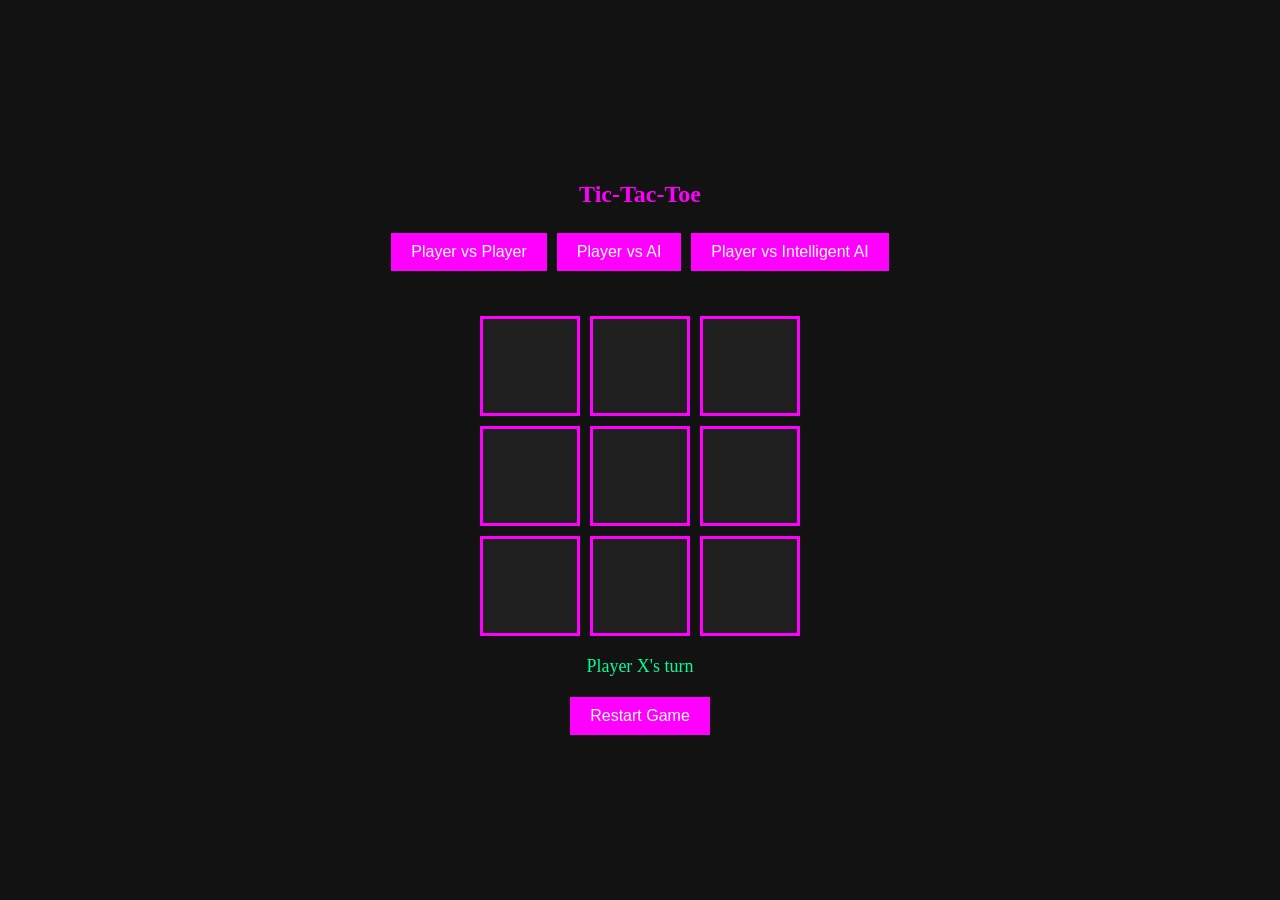
==== game.html @ 4538e1fd "first commit" ====
<!DOCTYPE html>
<html lang="en">
<head>
    <meta charset="UTF-8">
    <meta name="viewport" content="width=device-width, initial-scale=1.0">
    <title>Tic-Tac-Toe</title>
    <link rel="stylesheet" href="game.css">
</head>
<body>
    <div class="game-container">
        <h1>Tic-Tac-Toe</h1>
        <div class="game-mode">
            <button id="playerVsPlayer" class="mode-button">Player vs Player</button>
            <button id="playerVsBasicAI" class="mode-button">Player vs AI</button>
            <button id="playerVsIntelligentAI" class="mode-button">Player vs Intelligent AI</button>
        </div>
        <div class="board" id="board">
            <div class="cell" data-cell></div>
            <div class="cell" data-cell></div>
            <div class="cell" data-cell></div>
            <div class="cell" data-cell></div>
            <div class="cell" data-cell></div>
            <div class="cell" data-cell></div>
            <div class="cell" data-cell></div>
            <div class="cell" data-cell></div>
            <div class="cell" data-cell></div>
        </div>
        <div class="status" id="statusMessage"></div>
        <button id="restartButton">Restart Game</button>
        
    </div>
    <script src="game.js"></script>
</body>
</html>
---- game.css ----
body {
    background-color: #121212;
    color: #00ff99;
    font-family: 'Press Start 2P', cursive;
    display: flex;
    justify-content: center;
    align-items: center;
    height: 100vh;
    margin: 0;
}

h1 {
    font-size: 24px;
    text-align: center;
    margin-bottom: 20px;
    color: #ff00ff;
}

.game-container {
    display: flex;
    flex-direction: column;
    justify-content: center;
    align-items: center;
    height: 100vh;
}

.board {
    
    display: grid;
    grid-template-columns: repeat(3, 100px);
    grid-template-rows: repeat(3, 100px);
    gap: 10px;
    justify-content: center;
    margin-top: 20px;
}

.cell {
    background-color: #1f1f1f;
    border: 3px solid #ff00ff;
    font-size: 36px;
    color: #00ff99;
    display: flex;
    justify-content: center;
    align-items: center;
    cursor: pointer;
    transition: background-color 0.3s;
}
.cell.x {
    color: #ff00ff; /* X color */
}

.cell.o {
    color: #00ff99; /* O color */
}

.cell:hover {
    background-color: #333333;
}

.status {
    margin-top: 20px;
    margin-bottom: 20px;
    font-size: 18px;
}

button {
    background-color: #ff00ff;
    color: #ffffff;
    border: none;
    padding: 10px 20px;
    font-size: 16px;
    cursor: pointer;
    transition: background-color 0.3s;
}
.ai-mode .cell {
    background-color: #090942; /* Blue color for AI mode */
}

button:hover {
    background-color: #cc00cc;
}

.cell.winning-combination {
    background-color: #ffffff; /* Background color for the winning combination */
    color: #000000; /* Optional: Change text color for better contrast */
}

.game-mode {
    
    display: flex;
    justify-content: center;
    flex-wrap: wrap;
    margin-bottom: 20px;
}

.mode-button {
    background-color: #ff00ff;
    color: #ffffff;
    border: none;
    padding: 10px 20px;
    font-size: 16px;
    cursor: pointer;
    margin: 5px;
    transition: background-color 0.3s;
}

.mode-button:hover {
    background-color: #cc00cc;
}
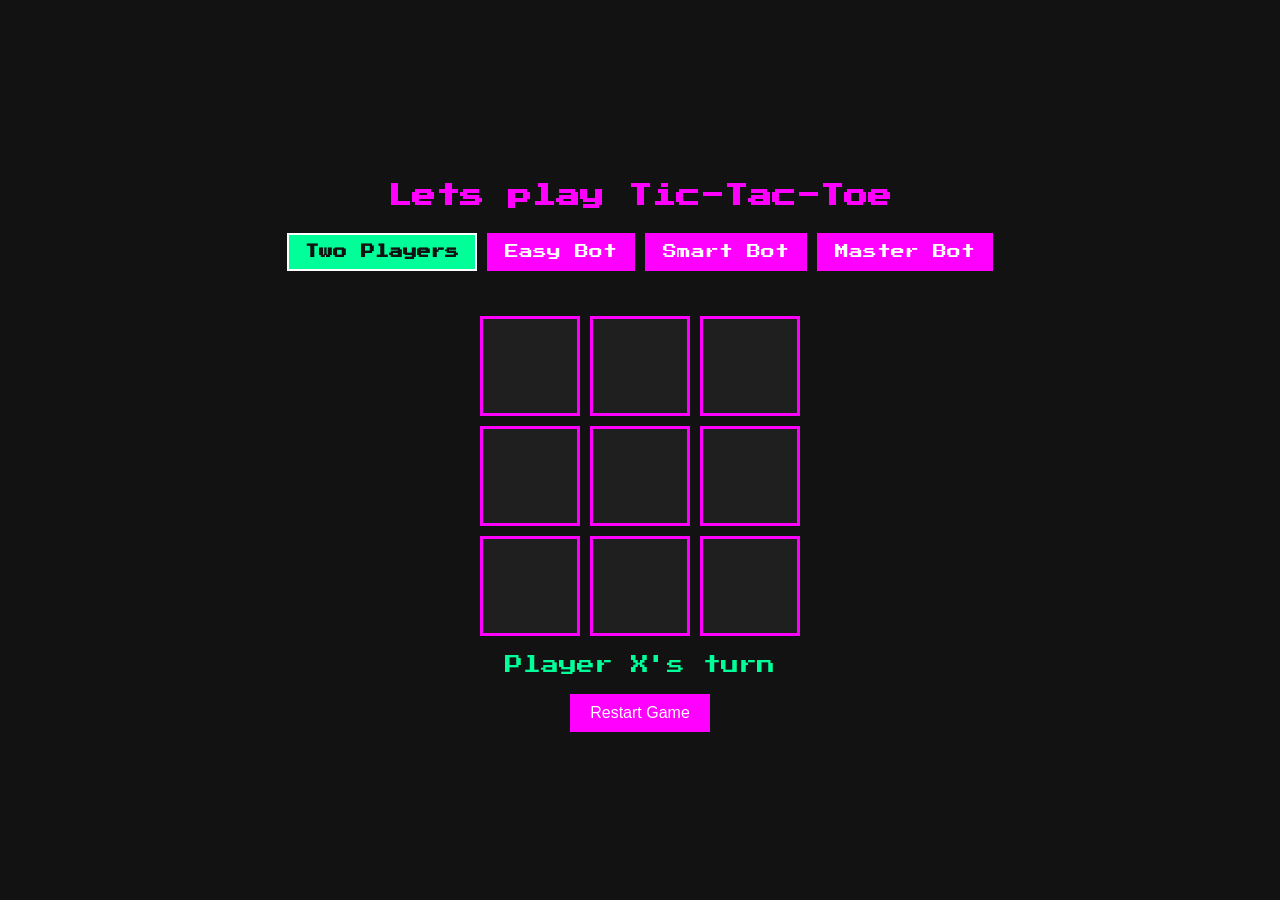
==== commit 53872426: "master bot" ====
--- a/game.html
+++ b/game.html
@@ -4,15 +4,19 @@
     <meta charset="UTF-8">
     <meta name="viewport" content="width=device-width, initial-scale=1.0">
     <title>Tic-Tac-Toe</title>
+    <link rel="preconnect" href="https://fonts.googleapis.com">
+    <link rel="preconnect" href="https://fonts.gstatic.com" crossorigin>
+    <link href="https://fonts.googleapis.com/css2?family=Press+Start+2P&display=swap" rel="stylesheet">
     <link rel="stylesheet" href="game.css">
 </head>
 <body>
     <div class="game-container">
-        <h1>Tic-Tac-Toe</h1>
+        <h1>Lets play Tic-Tac-Toe</h1>
         <div class="game-mode">
-            <button id="playerVsPlayer" class="mode-button">Player vs Player</button>
-            <button id="playerVsBasicAI" class="mode-button">Player vs AI</button>
-            <button id="playerVsIntelligentAI" class="mode-button">Player vs Intelligent AI</button>
+            <button id="playerVsPlayer" class="mode-button"> Two Players </button>
+            <button id="playerVsBasicAI" class="mode-button"> Easy Bot </button>
+            <button id="playerVsIntelligentAI" class="mode-button"> Smart Bot </button>
+            <button id="playerVsMasterAI" class="mode-button"> Master Bot </button>
         </div>
         <div class="board" id="board">
             <div class="cell" data-cell></div>
@@ -27,7 +31,6 @@
         </div>
         <div class="status" id="statusMessage"></div>
         <button id="restartButton">Restart Game</button>
-        
     </div>
     <script src="game.js"></script>
 </body>
--- a/game.css
+++ b/game.css
@@ -25,7 +25,6 @@
 }
 
 .board {
-    
     display: grid;
     grid-template-columns: repeat(3, 100px);
     grid-template-rows: repeat(3, 100px);
@@ -45,6 +44,7 @@
     cursor: pointer;
     transition: background-color 0.3s;
 }
+
 .cell.x {
     color: #ff00ff; /* X color */
 }
@@ -72,8 +72,17 @@
     cursor: pointer;
     transition: background-color 0.3s;
 }
+
 .ai-mode .cell {
     background-color: #090942; /* Blue color for AI mode */
+}
+
+.intelligent-ai-mode .cell {
+    background-color: #77018c; /* Purple color for Smart Bot mode */
+}
+
+.master-ai-mode .cell {
+    background-color: #52031a; /* Dark crimson for Master Bot mode */
 }
 
 button:hover {
@@ -82,11 +91,10 @@
 
 .cell.winning-combination {
     background-color: #ffffff; /* Background color for the winning combination */
-    color: #000000; /* Optional: Change text color for better contrast */
+    color: #000000; /* Text color for contrast */
 }
 
 .game-mode {
-    
     display: flex;
     justify-content: center;
     flex-wrap: wrap;
@@ -96,17 +104,22 @@
 .mode-button {
     background-color: #ff00ff;
     color: #ffffff;
-    border: none;
-    padding: 10px 20px;
-    font-size: 16px;
+    border: 2px solid transparent;
+    padding: 10px 16px;
+    font-size: 14px;
     cursor: pointer;
     margin: 5px;
-    transition: background-color 0.3s;
+    transition: background-color 0.3s, border-color 0.3s;
+    font-family: inherit;
 }
 
 .mode-button:hover {
     background-color: #cc00cc;
 }
 
-
-
+.mode-button.active {
+    background-color: #00ff99;
+    color: #121212;
+    border-color: #ffffff;
+    font-weight: bold;
+}
